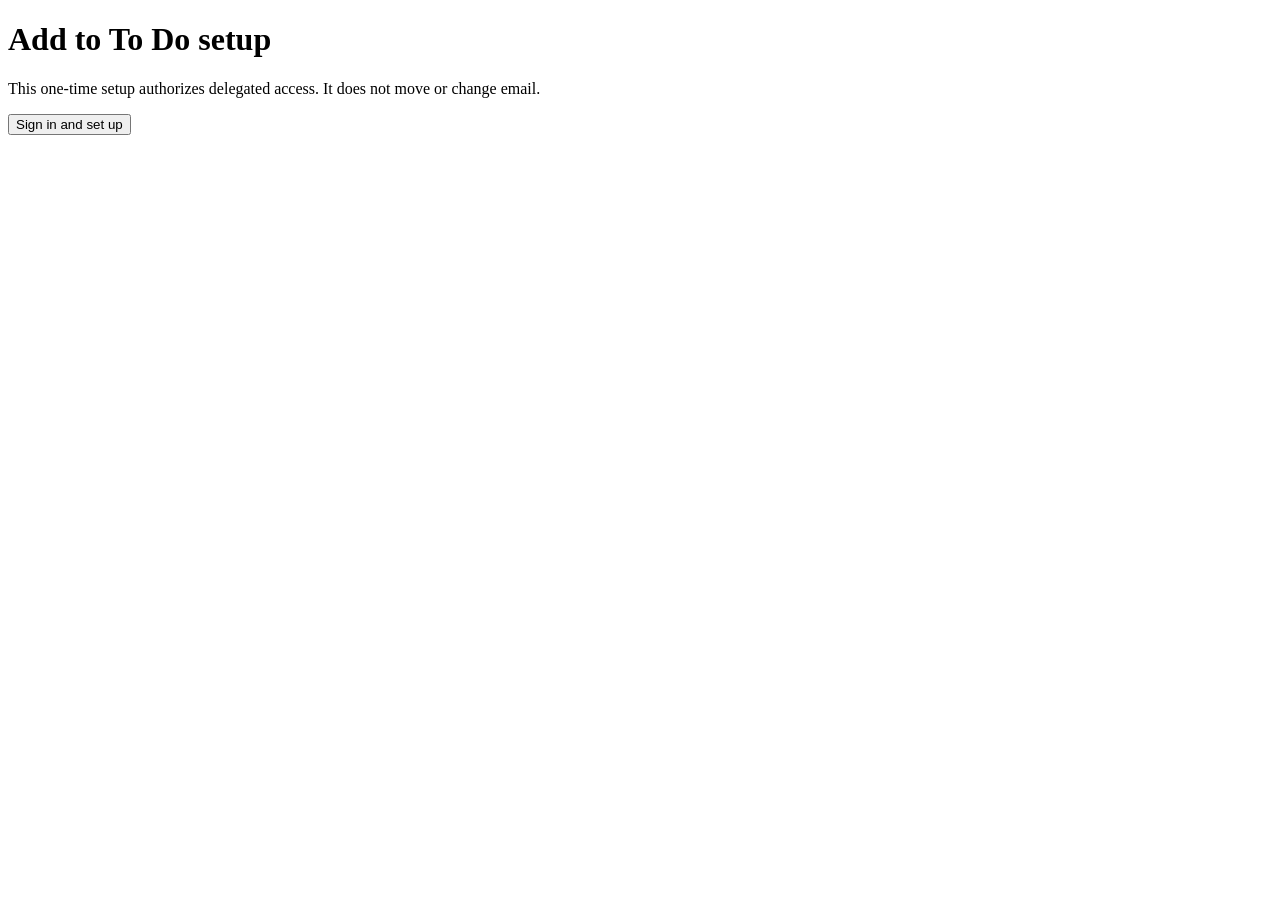
==== addin/taskpane.html @ 3fba6a29 "Publish reviewed Outlook Add to To Do runtime" ====
<!doctype html><html><head><meta charset="utf-8"><title>Add to To Do Setup</title><script src="https://appsforoffice.microsoft.com/lib/1/hosted/office.js"></script><script src="./vendor/msal-browser.min.js"></script><script type="module" src="./taskpane.js"></script></head><body><h1>Add to To Do setup</h1><p>This one-time setup authorizes delegated access. It does not move or change email.</p><button id="setup">Sign in and set up</button><p id="status" role="status"></p></body></html>
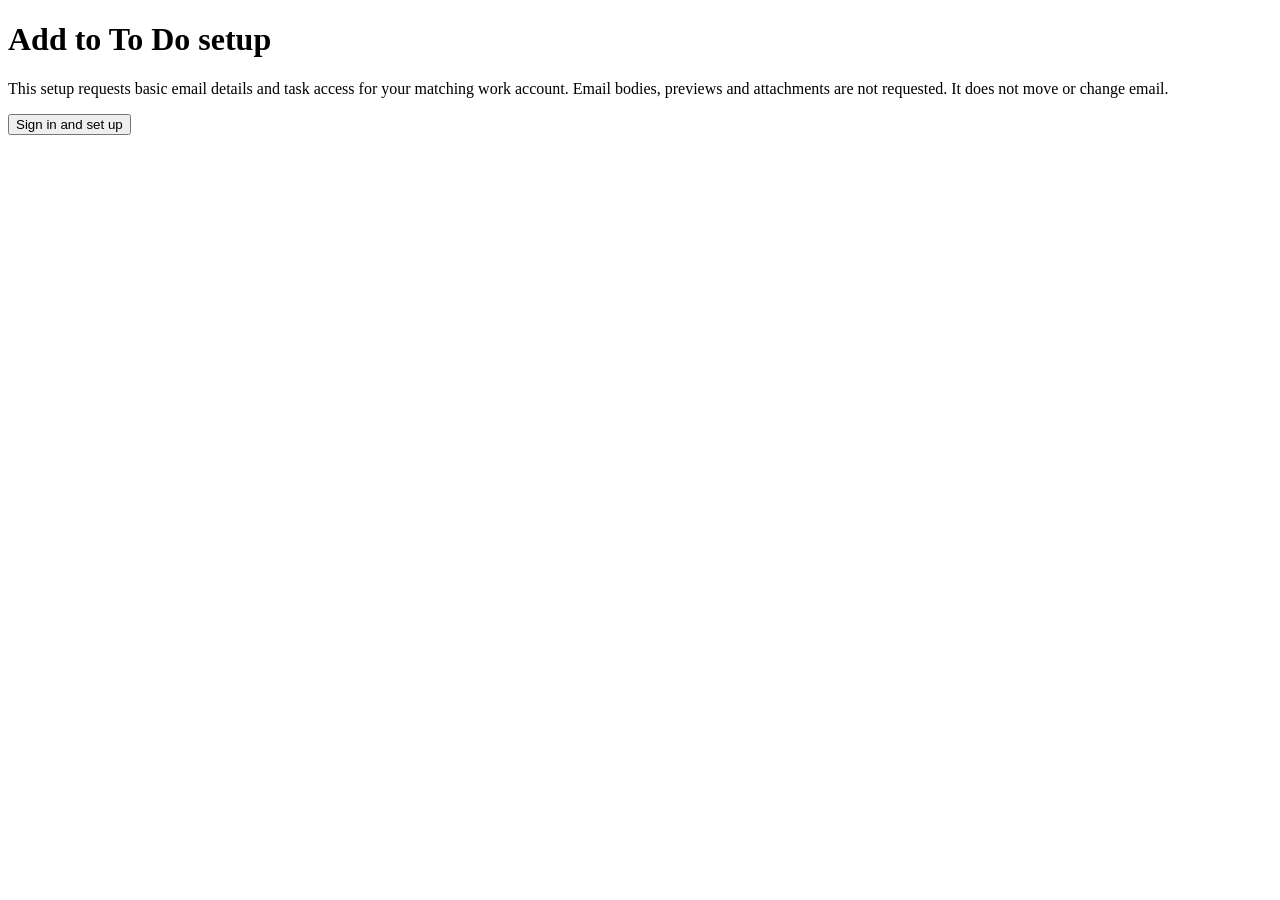
==== commit 787982c4: "Harden account binding, duplicate capture and mail permissions Reviewed local hardening candidate: M" ====
--- a/addin/taskpane.html
+++ b/addin/taskpane.html
@@ -1 +1 @@
-<!doctype html><html><head><meta charset="utf-8"><title>Add to To Do Setup</title><script src="https://appsforoffice.microsoft.com/lib/1/hosted/office.js"></script><script src="./vendor/msal-browser.min.js"></script><script type="module" src="./taskpane.js"></script></head><body><h1>Add to To Do setup</h1><p>This one-time setup authorizes delegated access. It does not move or change email.</p><button id="setup">Sign in and set up</button><p id="status" role="status"></p></body></html>
+<!doctype html><html><head><meta charset="utf-8"><title>Add to To Do Setup</title><script src="https://appsforoffice.microsoft.com/lib/1/hosted/office.js"></script><script src="./vendor/msal-browser.min.js"></script><script type="module" src="./taskpane.js"></script></head><body><h1>Add to To Do setup</h1><p>This setup requests basic email details and task access for your matching work account. Email bodies, previews and attachments are not requested. It does not move or change email.</p><button id="setup">Sign in and set up</button><p id="status" role="status"></p></body></html>
